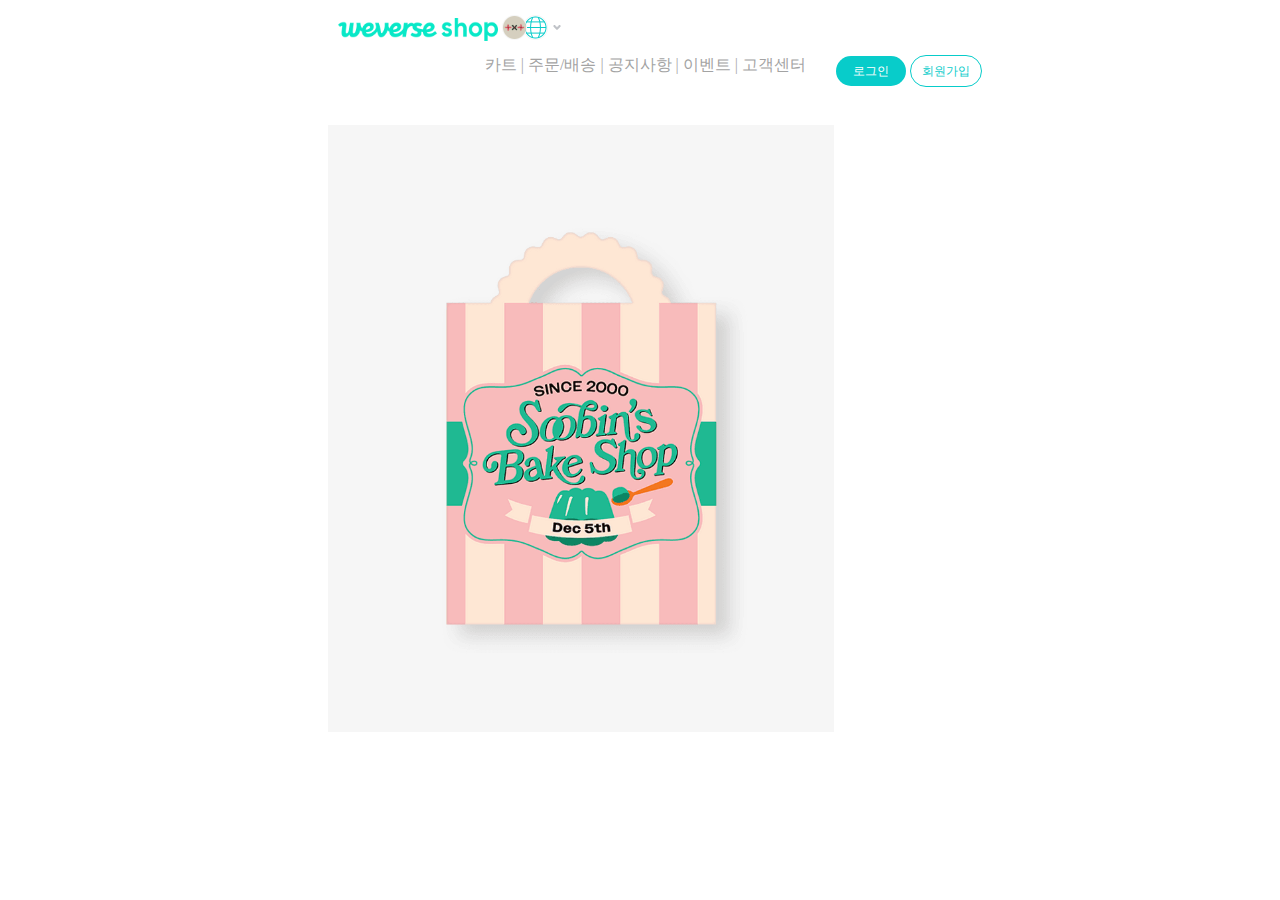
==== [Soobin]Stroybook.html @ 1ac14390 "stroy book 상품창 만들기" ====
<!DOCTYPE html>
<html lang="en">
<head>
    <meta charset="UTF-8">
    <meta http-equiv="X-UA-Compatible" content="IE=edge">
    <meta name="viewport" content="width=device-width, initial-scale=1.0">
    <link href="[Soobin]Stroybook.css" rel="stylesheet">
    <title>Document</title>
</head>
<body>
    <header class="header">
        <div class="left">
             <a href="merch.html"><img class='logo' src="img/weverse_logo.png" alt="weverse-shop"></a>
                    <img src="img/txt_logo.png" alt="TOMORROW X TOGETHER">
                        <div class="right">
                            <a href="#" class="kart">카트</a> <a class="color_s">|</a>
                            <a href="#" class="order">주문/배송</a> <a class="color_s">|</a>
                            <a href="#" class="notice">공지사항</a> <a class="color_s">|</a>
                            <a href="#" class="event">이벤트</a> <a class="color_s">|</a>
                            <a href="#" class="service">고객센터</a> 

                            <nav class="right_login">
                                <div class="login">
                                    <a href="#" class="login_txt">로그인</a>
                                    <a href="#" class="join_txt">회원가입</a>
                                </div>
                            </nav>
                        </div>
        </div>
    </header>

        <div class="stroy_b">
            <div class="stroy_row">
                <div class="left-stroy">
                    <div class="left-stroy-book-img" style="width: 506px;">
                        <img src="img/soobin-stroy-book.png">
                    </div>
                </div>
            </div>
            <div class="stroy-b">
                <div class="stroy-b1">
                    <div class="single_b">
                        <div class="single_cut">
                            <img src="img/check.svg" class="s-b-c">
                            <p class="single_p" style="color:rgb(5, 196, 107)">단독판매</p>
                        </div>
                    </div>
                    <div class="st_b">
                        <p class="story_book">[SOOBIN] Story Book</p>
                    </div>
                </div>
            </div>
        </div> 
    
</body>
</html>
---- [Soobin]Stroybook.css ----
.logo {
    margin-top: 10px;
    margin-left: 330px;
    width: 160px;
    height: 23px;
}
.txt_logo {
    width: 23px;
    height: 23px;
}

.login_txt{
    border-radius: 1.8rem;
    margin: 0px;
    appearance: none;
    background: rgb(8, 204, 202);
    border: none;
    cursor: pointer;
    -webkit-box-pack: center;
    justify-content: center;
    -webkit-box-align: center;
    align-items: center;
    width: 70px;
    height: 30px;
    font-size: 12px;
    color: rgb(255, 255, 255);
    display: inline-flex;
}

.color_s{
    color: rgb(170, 170, 170);
}

.join_txt{
    border-radius: 1.8rem;
    margin: 0px;
    appearance: none;
    background: rgb(255, 255, 255);
    cursor: pointer;
    -webkit-box-pack: center;
    justify-content: center;
    -webkit-box-align: center;
    align-items: center;
    width: 70px;
    height: 30px;
    font-size: 12px;
    color: rgb(8, 204, 202);
    border: 1px solid currentColor;
    display: inline-flex;
}

.right {
    margin-top: 10px;
    float: right;
    -webkit-box-align: center;
    align-items: center;
    margin-right: 290px;
}

.right_login {
    float: right;
    -webkit-box-align: center;
    align-items: center;
    margin-left: 30px;
}

a{
    text-decoration: none;
    color: rgb(163, 163, 163);
    text-align: center;
}

.story_b{
    padding-top: 6rem;
    padding-bottom: 8rem;
    border-bottom: 0.2rem solid rgb(228, 230, 234);
}

.stroy_row{
    display: flex;
}

.left-stroy{
    width: 46%;
    margin-right: 10rem;
}

.left-stroy img{
    width: 100%;
    height: 100%;
    margin-top: 5rem;
    margin-left: 20rem;
    object-fit: contain;
}

.stroy-b{
    padding: 0px;
    display: flex;
    min-width: 0px;
    float: right;
}

.single_b{
    display: flex;
    -webkit-box-align: center;
    align-items: center;
}

.single_cut{
    display: flex;
    -webkit-box-align: center;
    align-items: center;
}

.s-b-c{
    width: 0.9rem;
    margin-right: 0.3rem;
    margin-top: -75rem;
}

.single_p{
    padding: 0px;
    margin: 0px;
    margin-right: 55rem;
    margin-top: -75rem;
    font-size: 0.7rem;
    line-height: 150%;
    font-weight: 500;
    white-space: nowrap;
}

.st_b{
    padding: 0px;
    margin: 0px;
    font-weight: 400;
    font-size: 1.9rem;
    color: rgb(32, 36, 41);
    margin-top: -38rem;
}
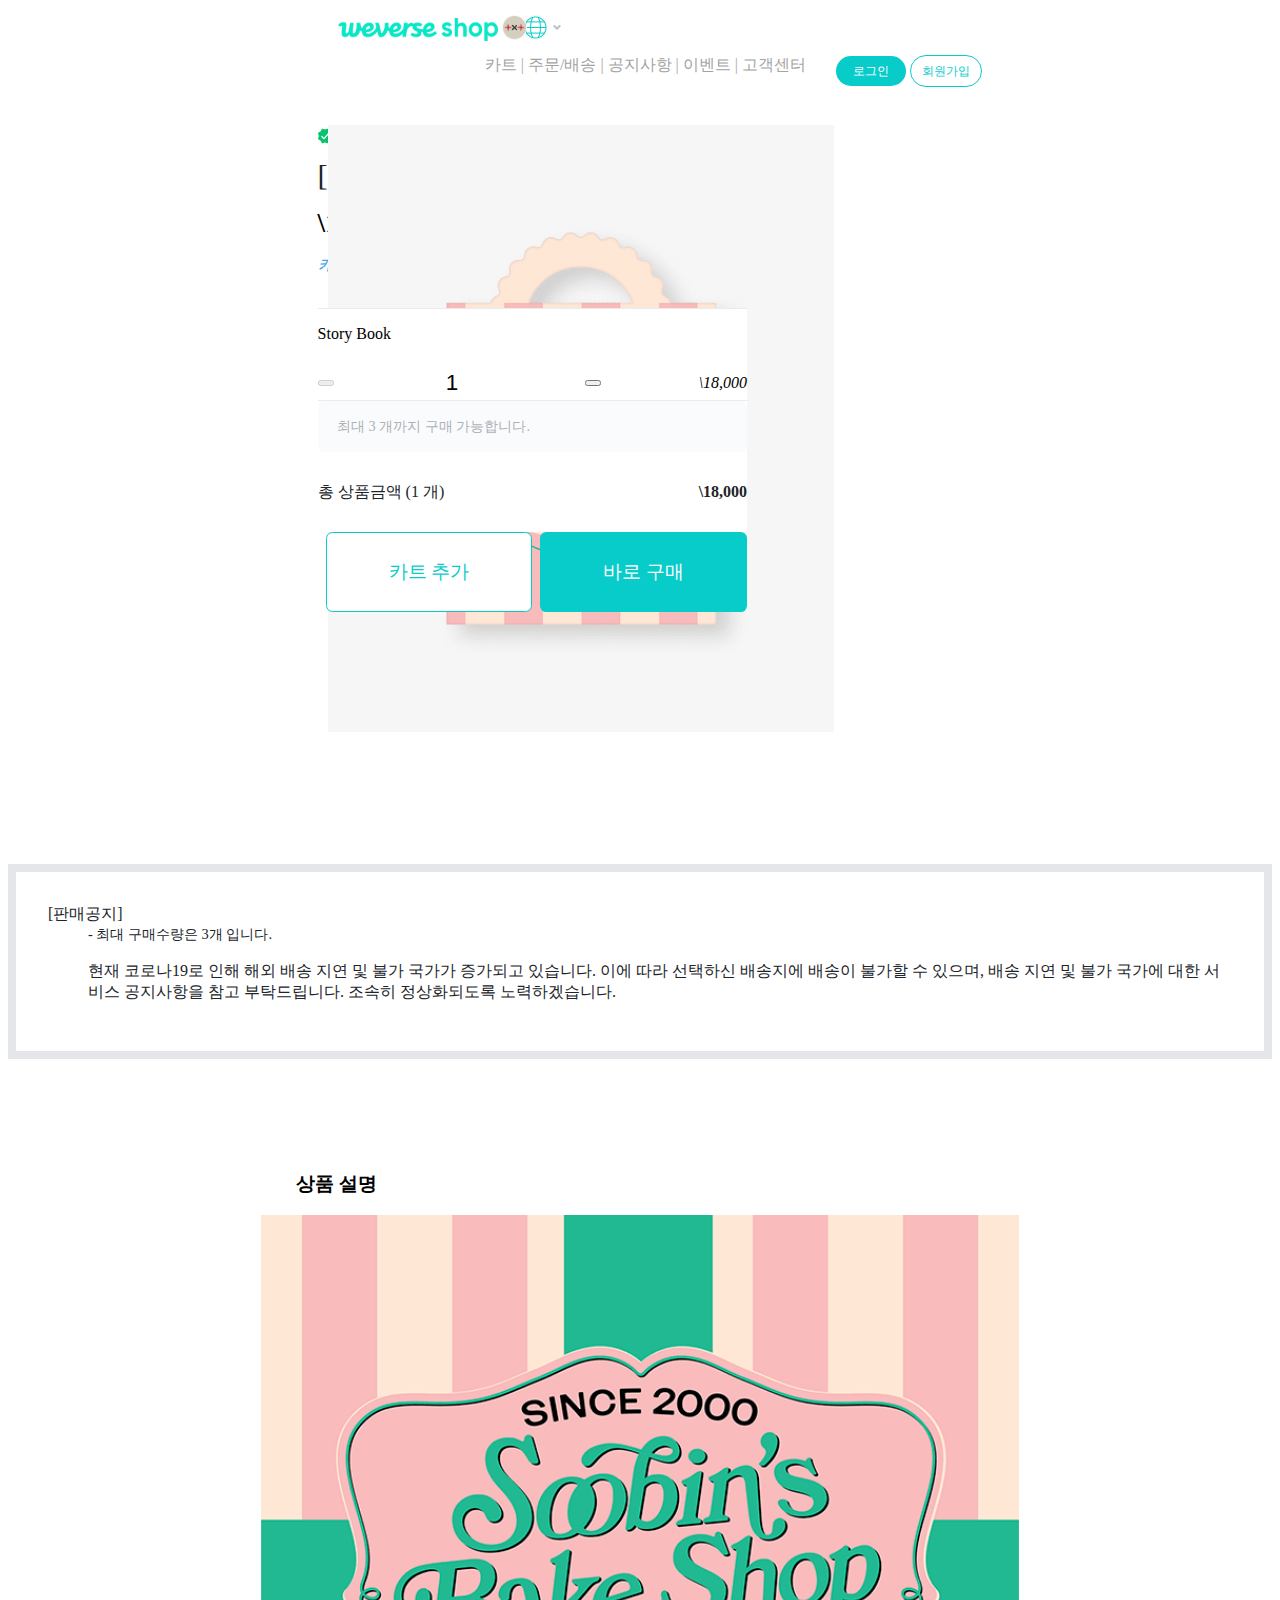
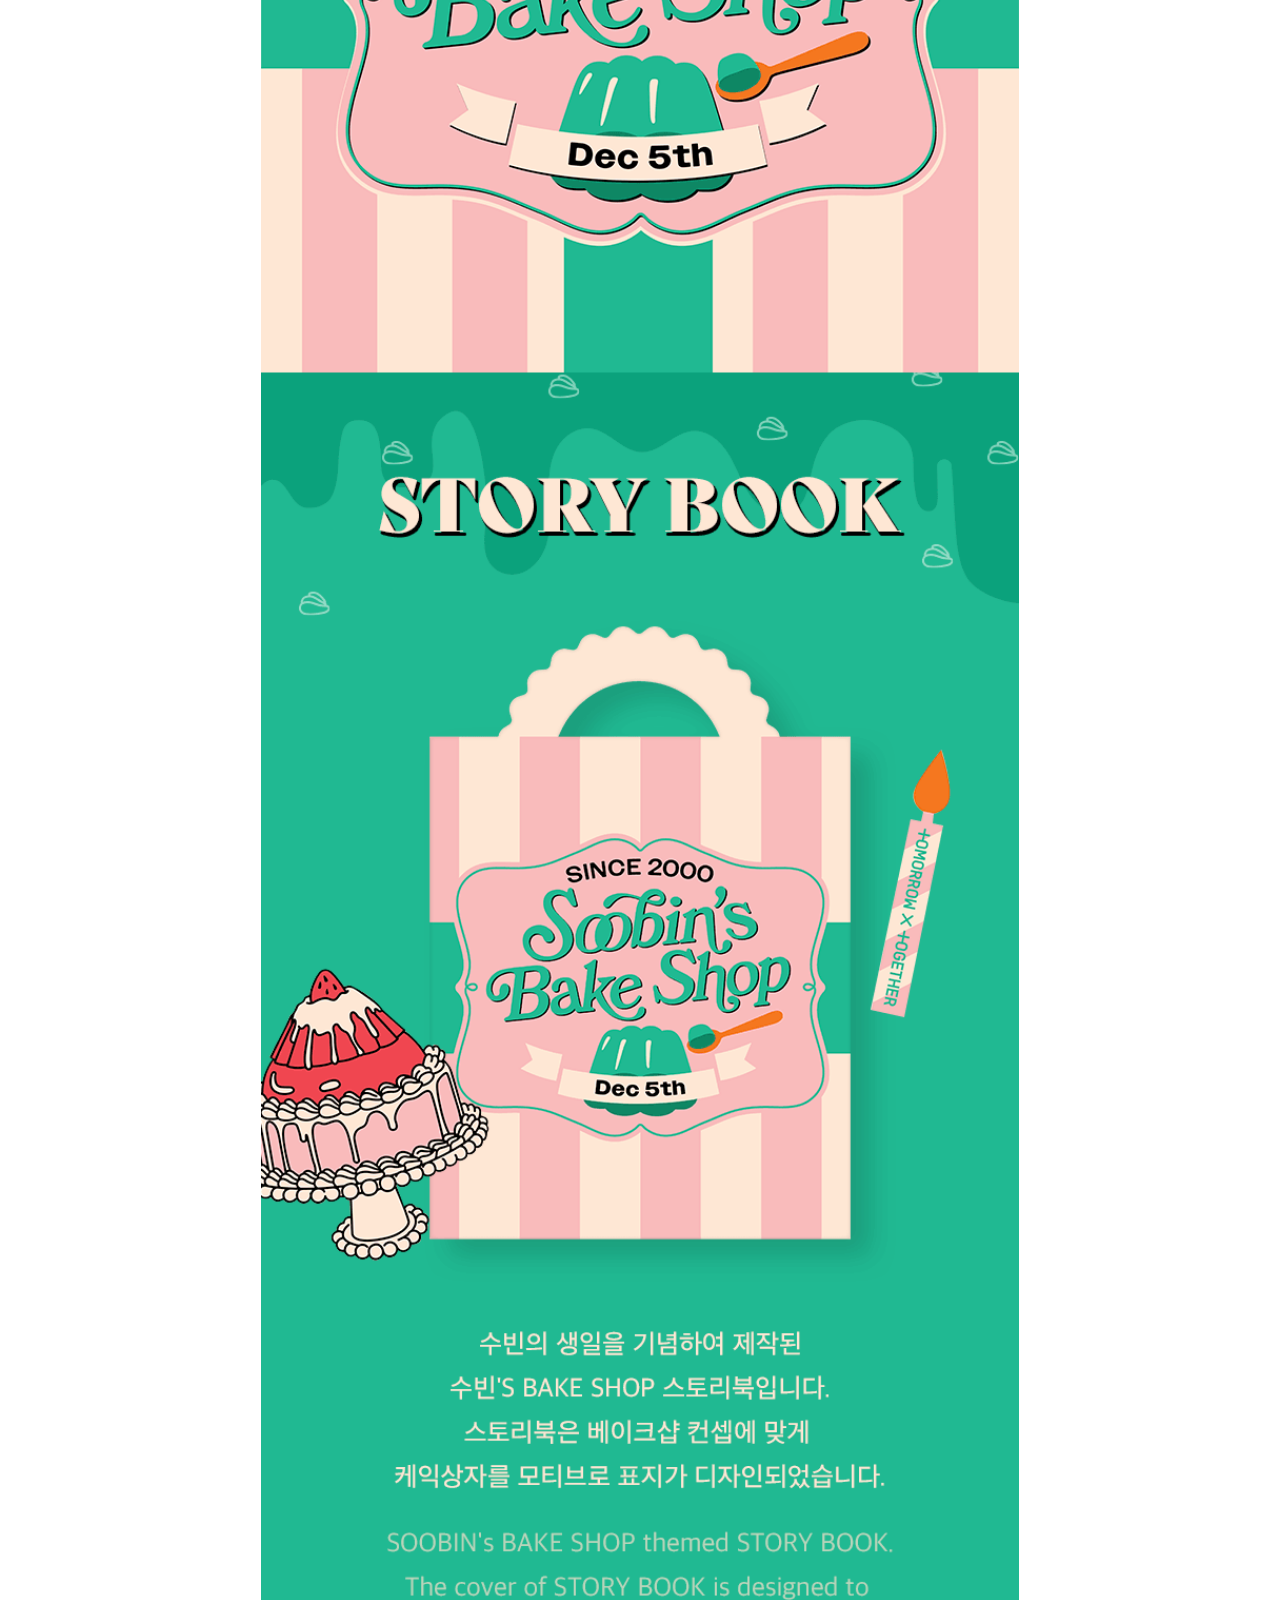
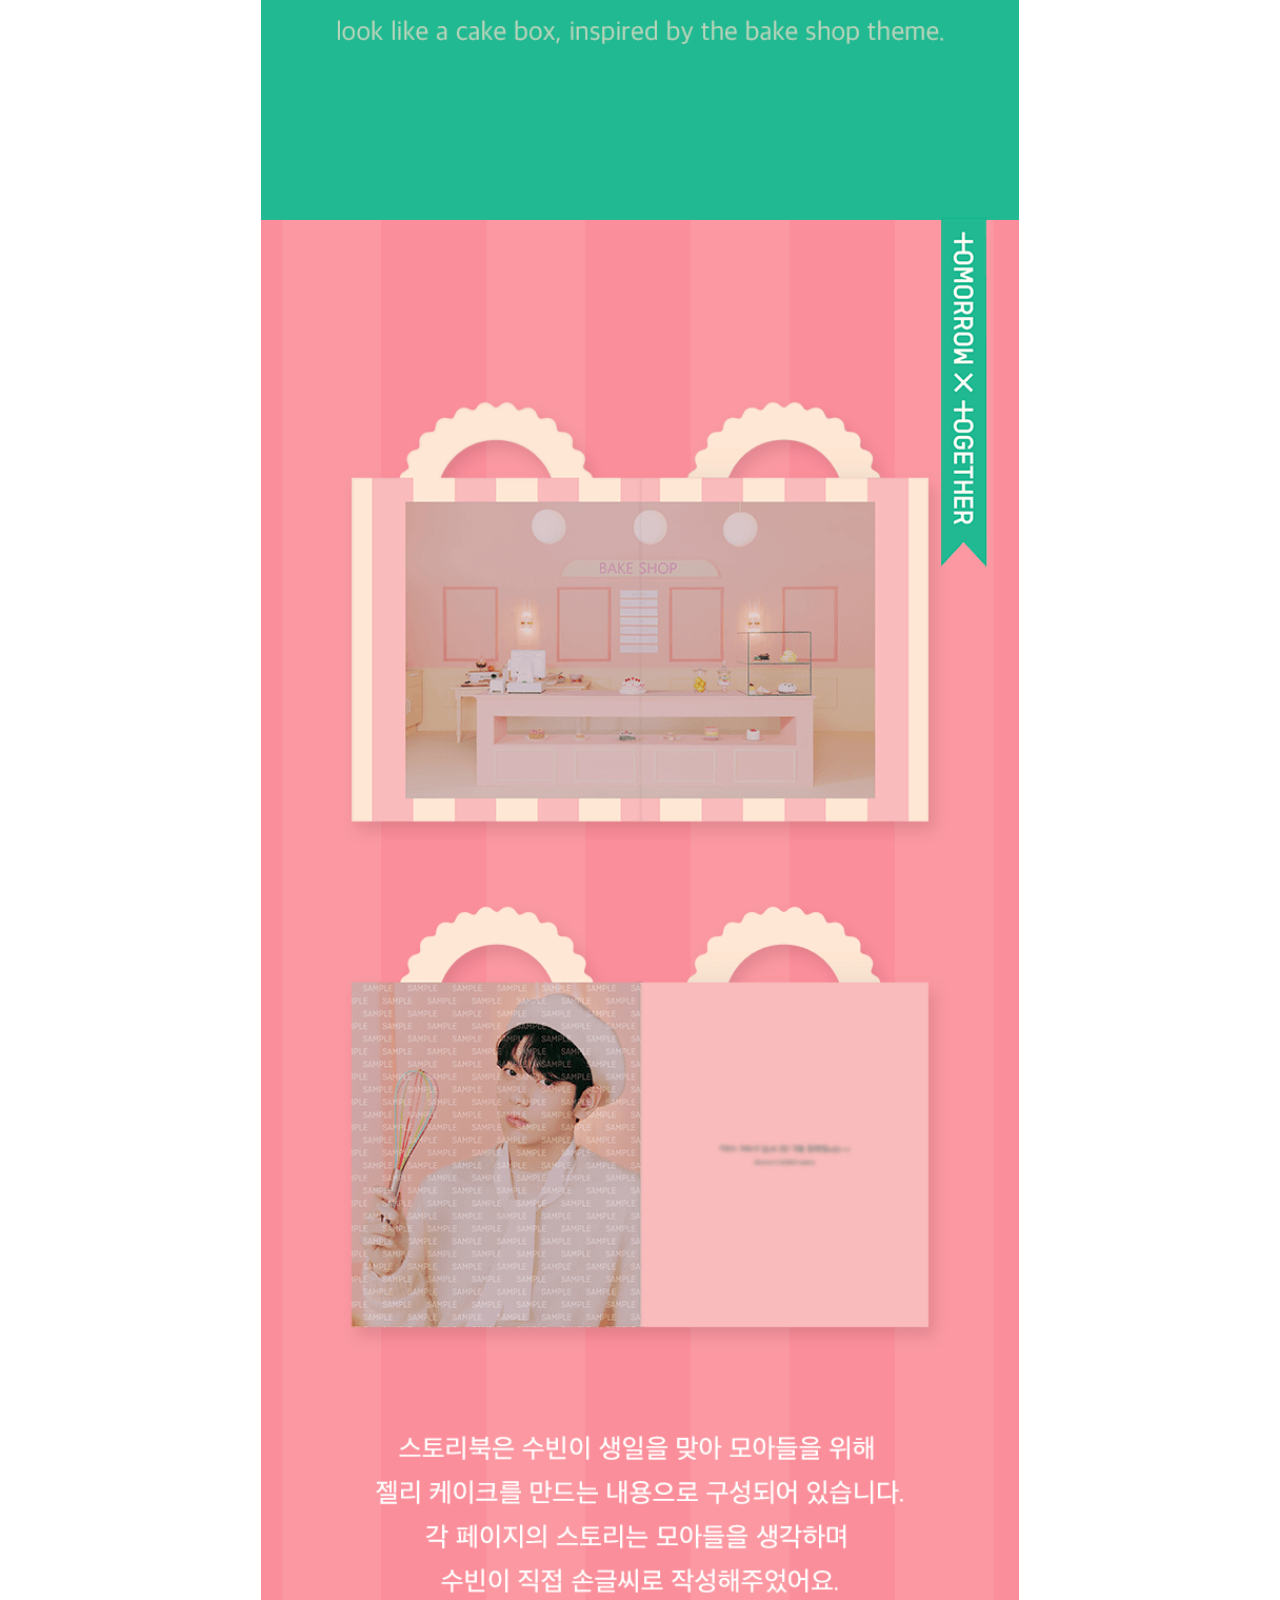
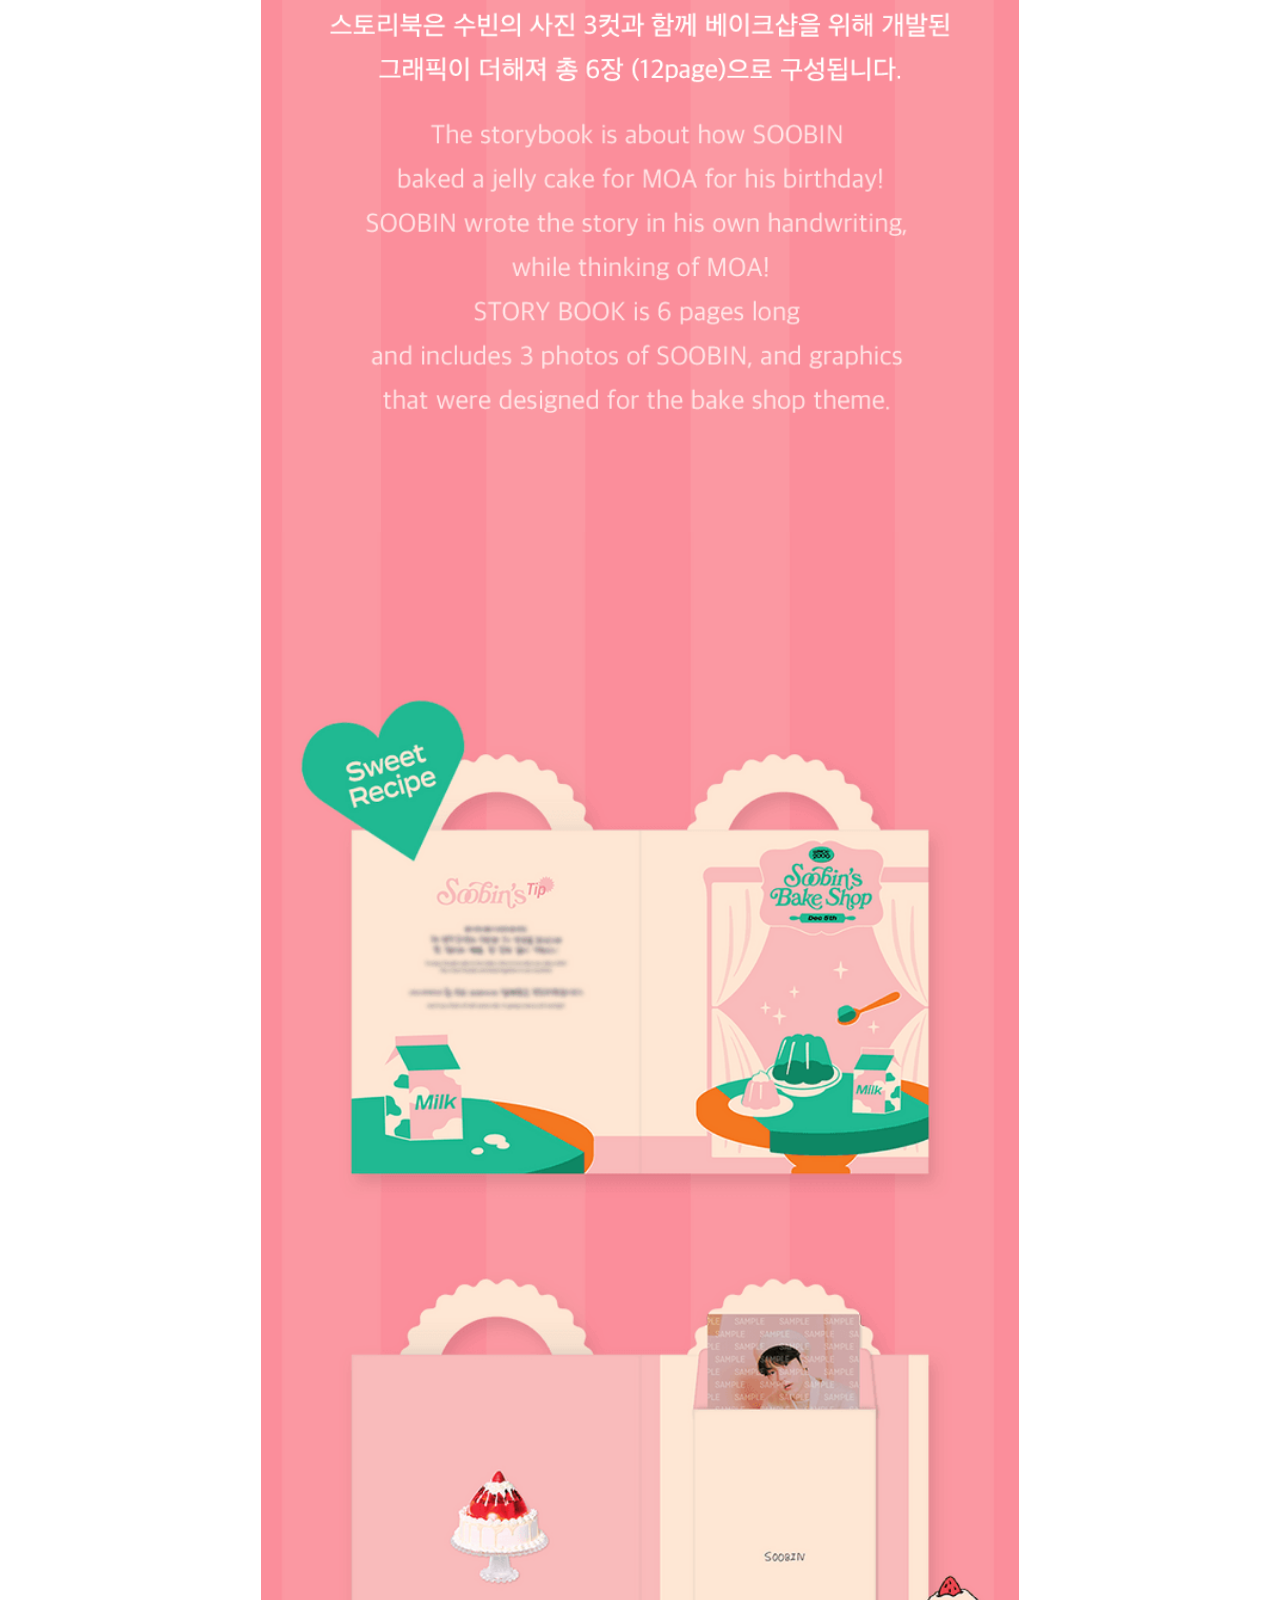
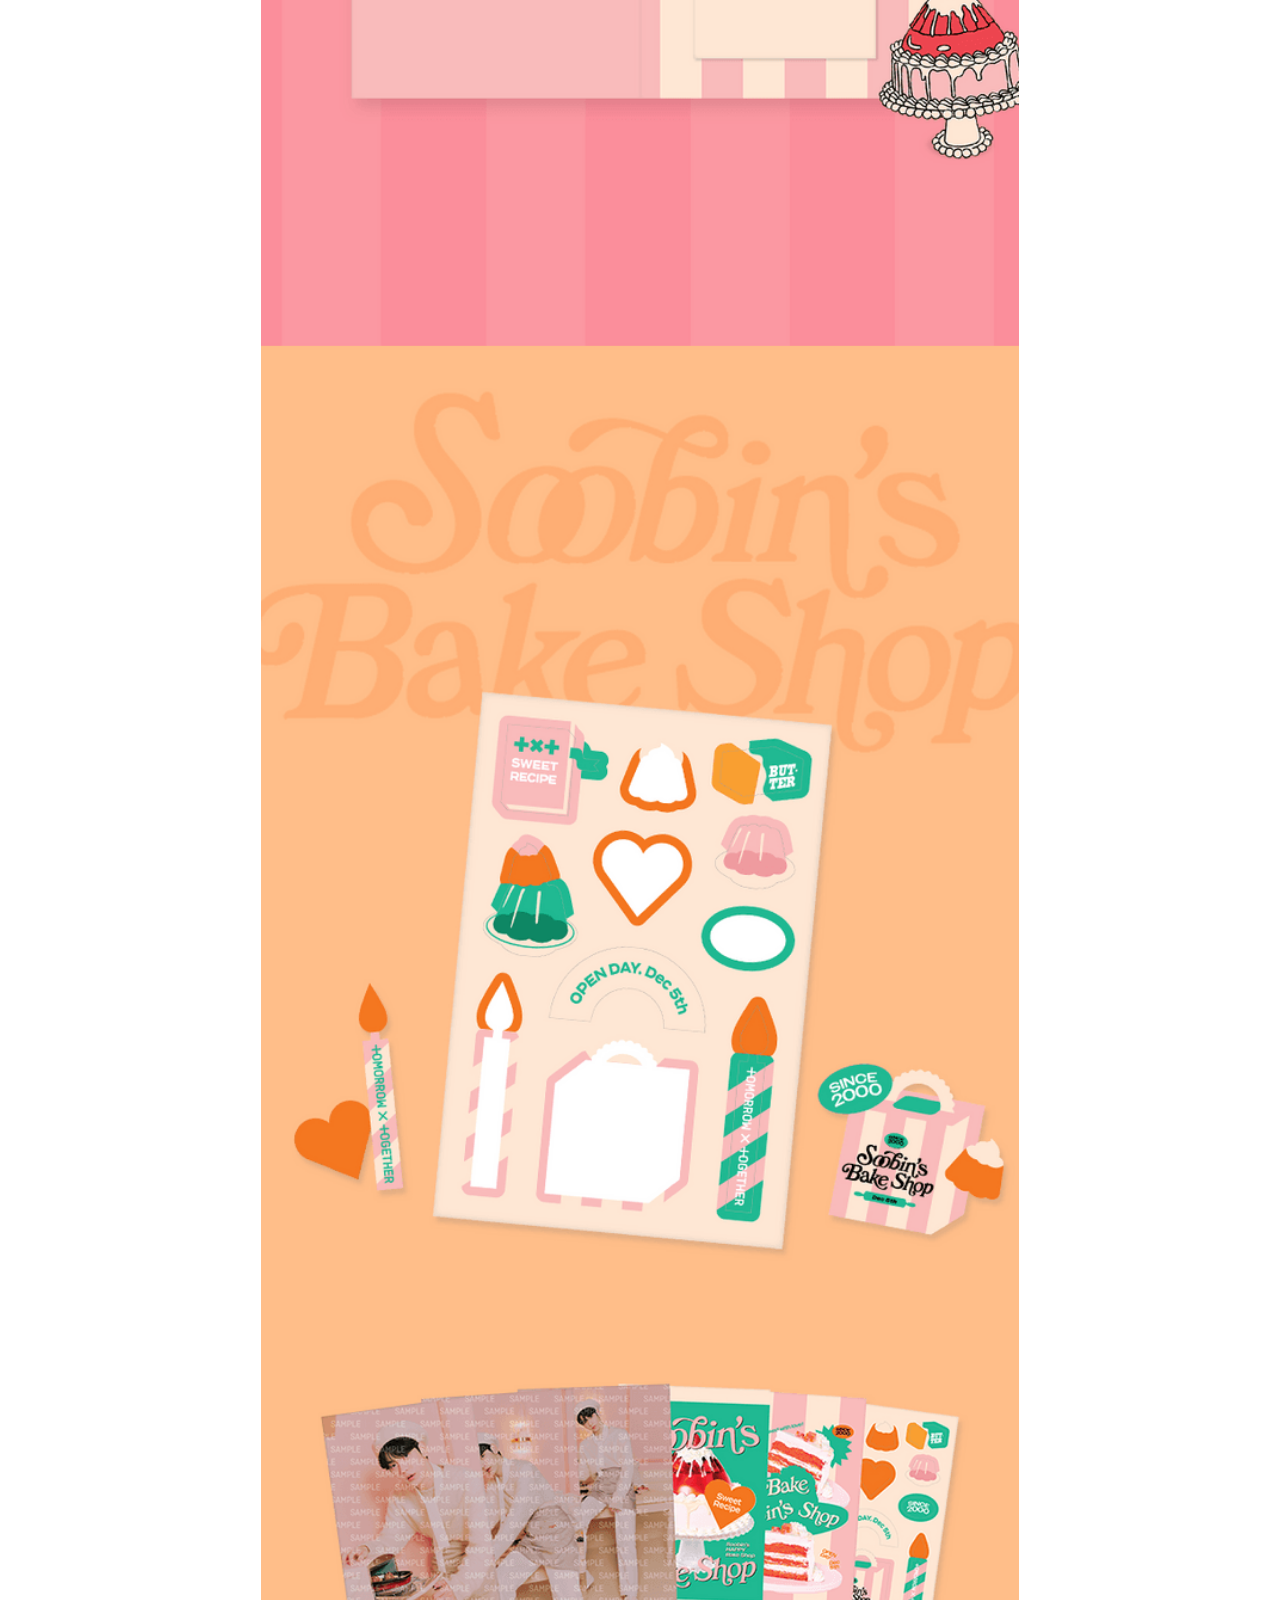
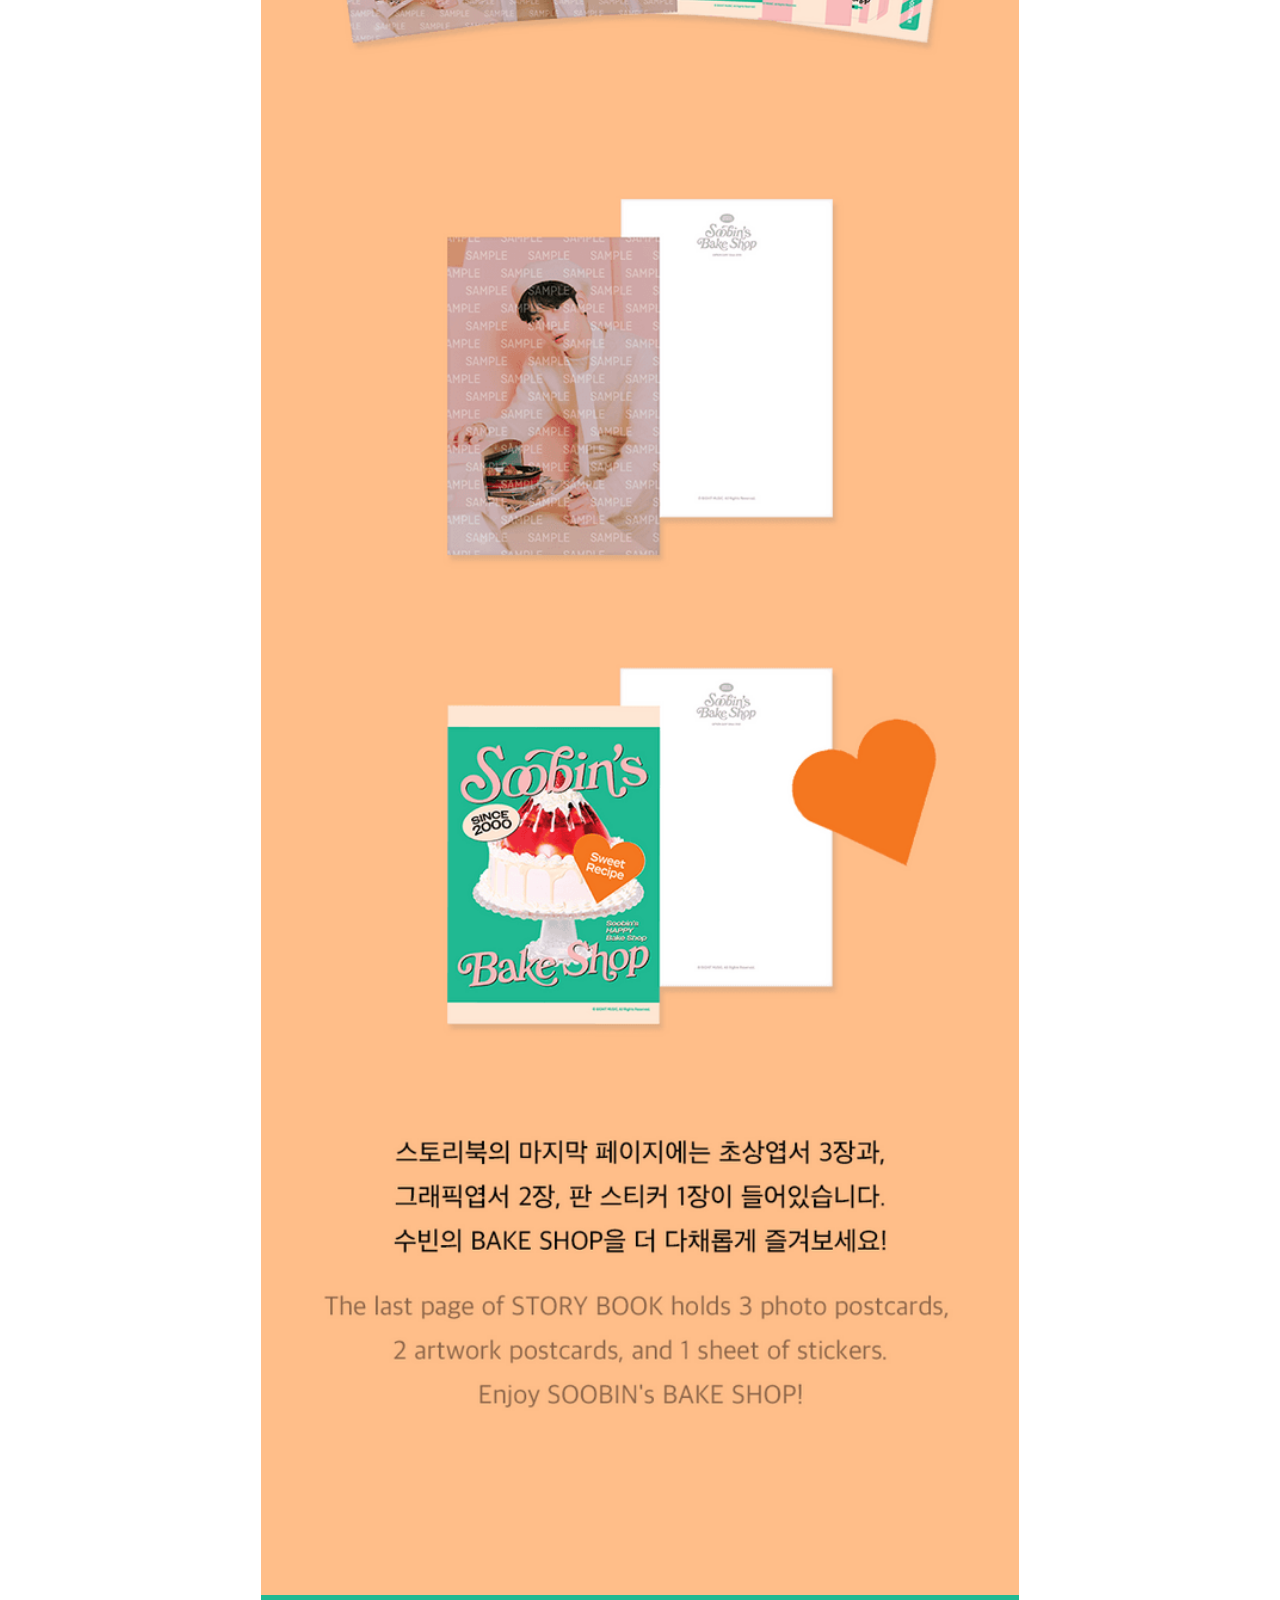
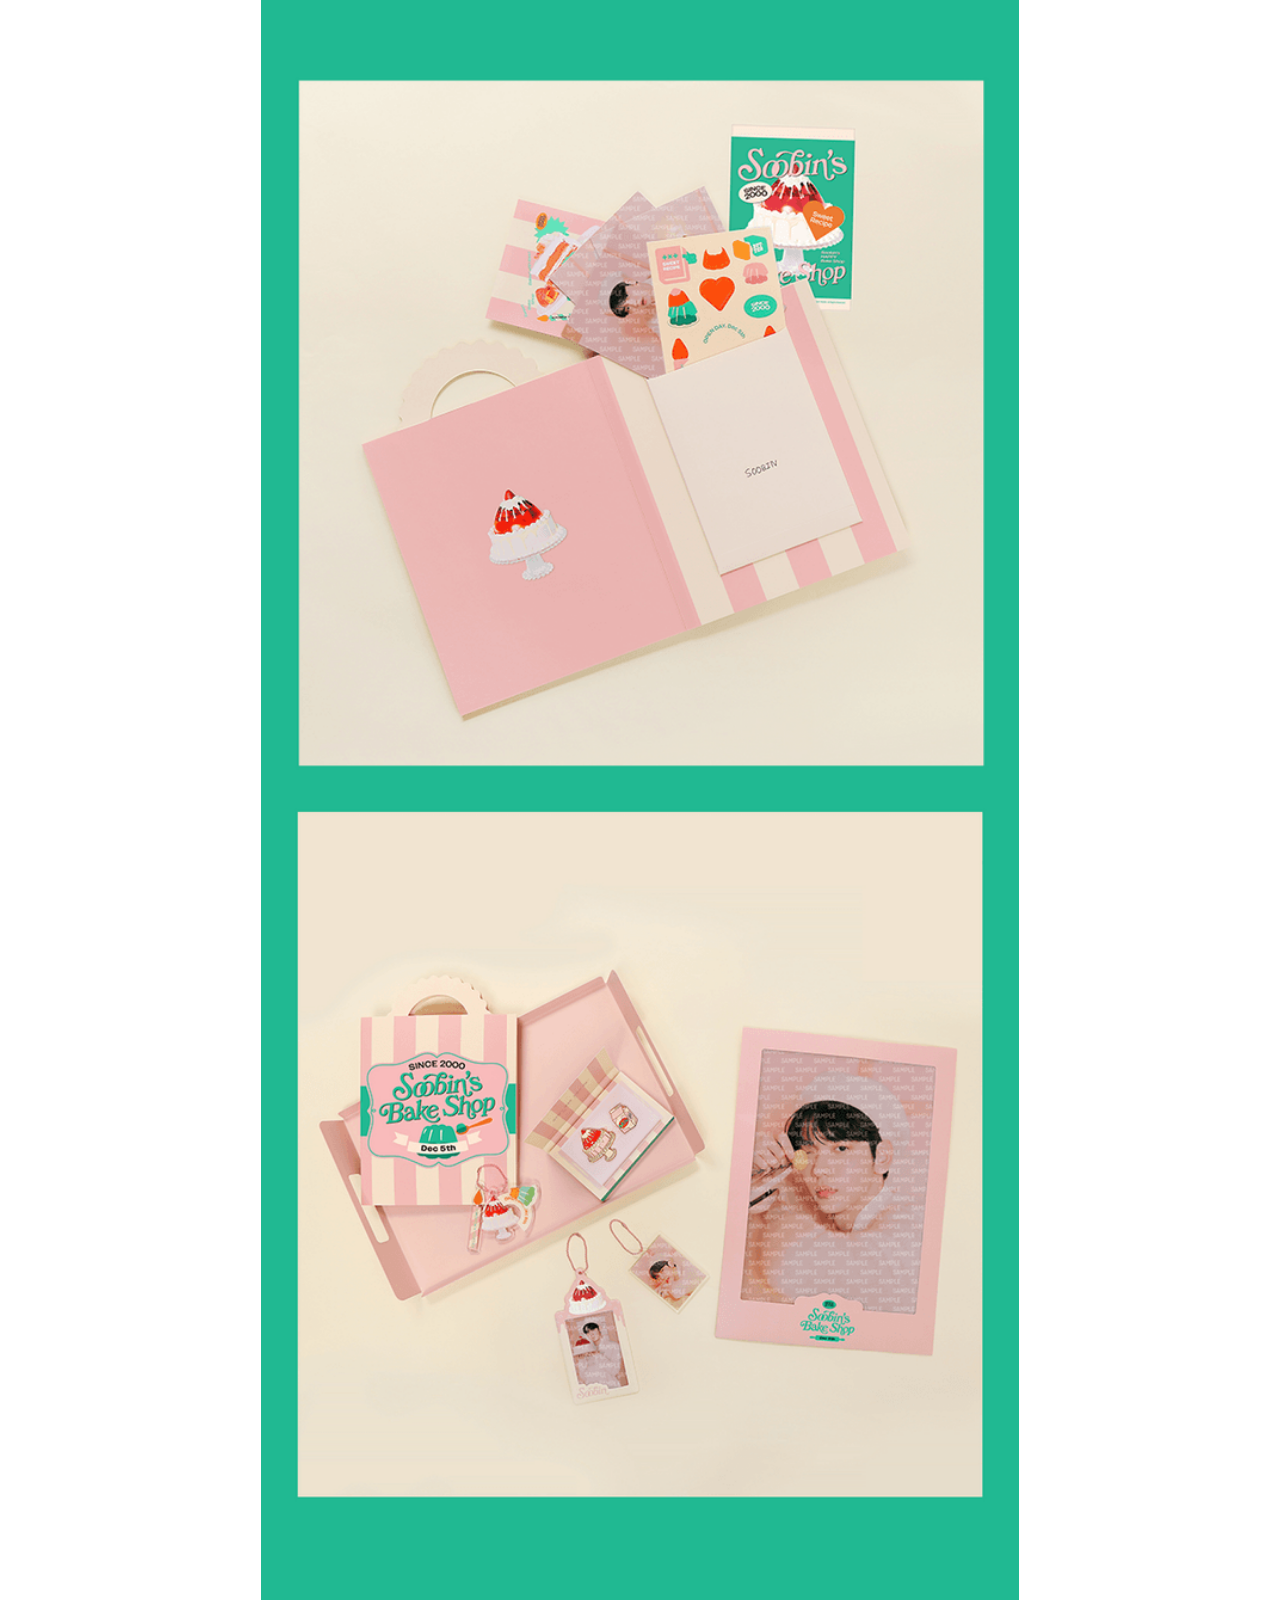
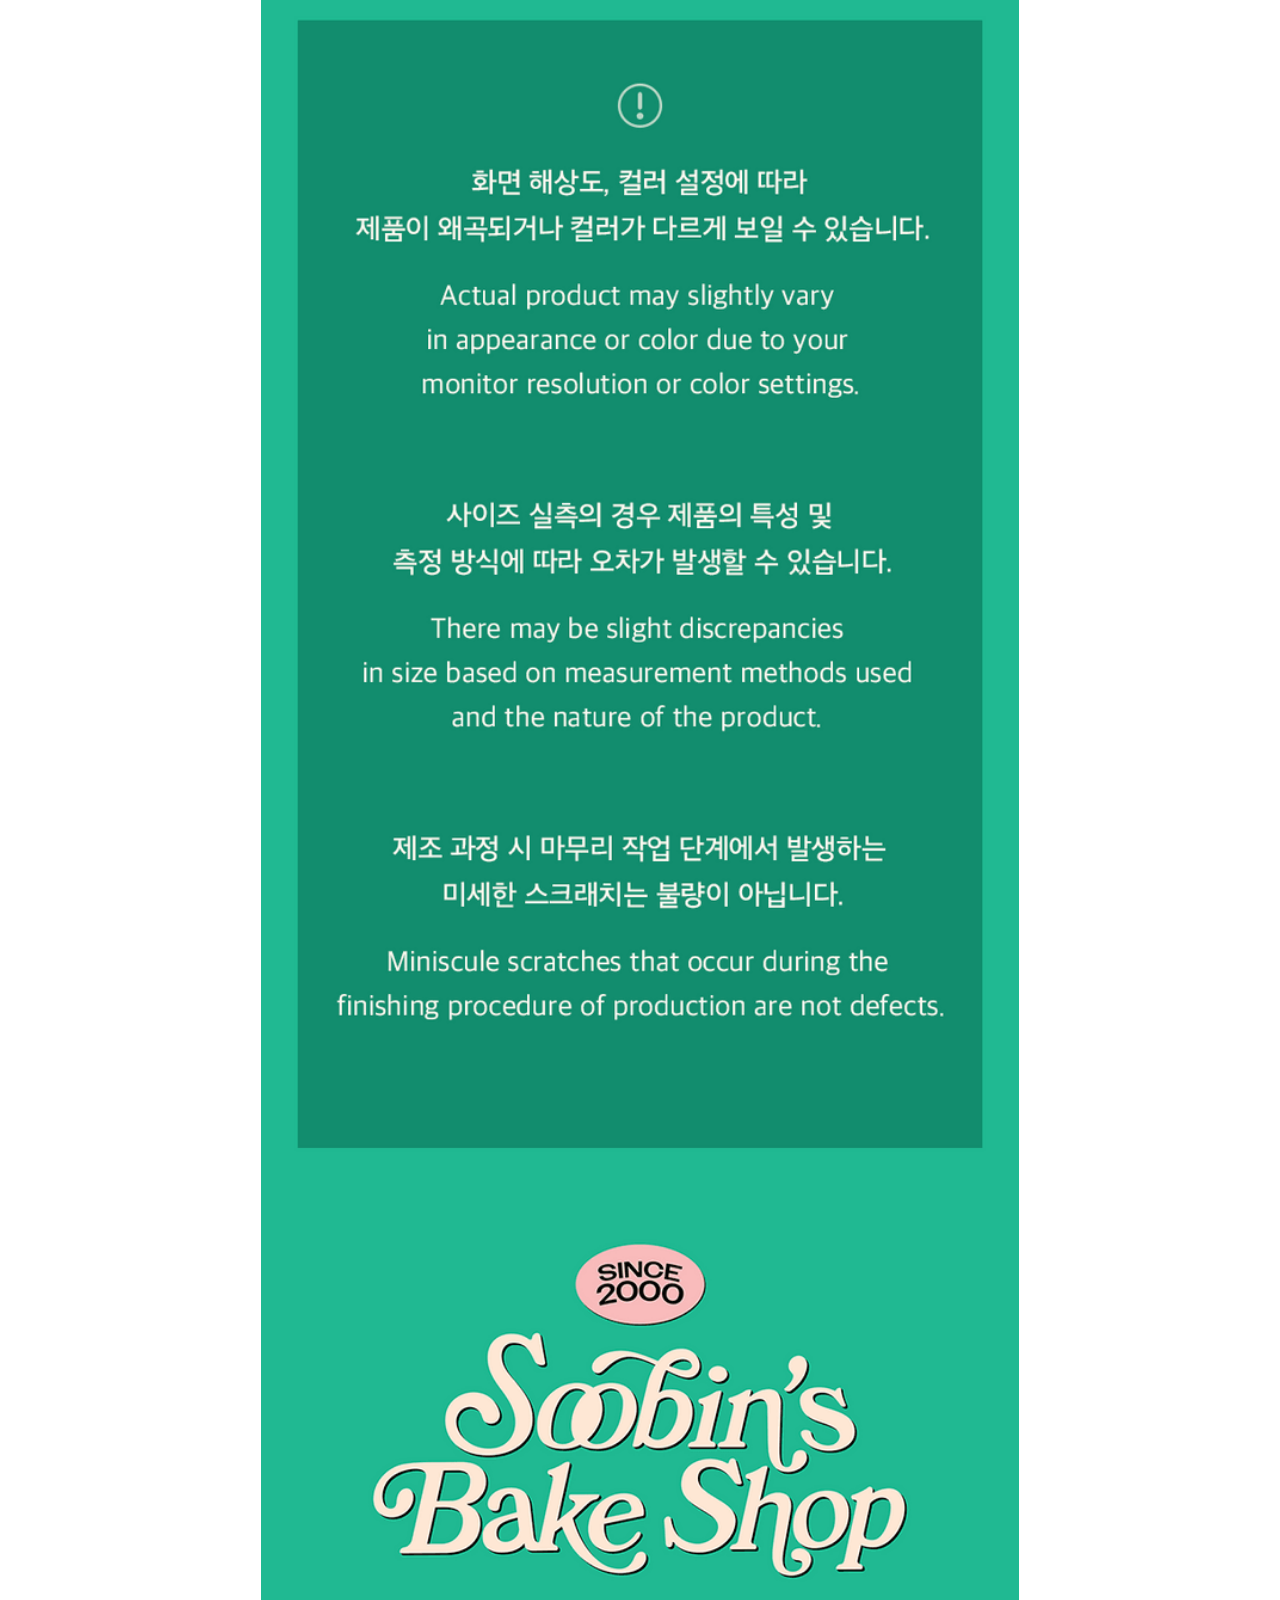
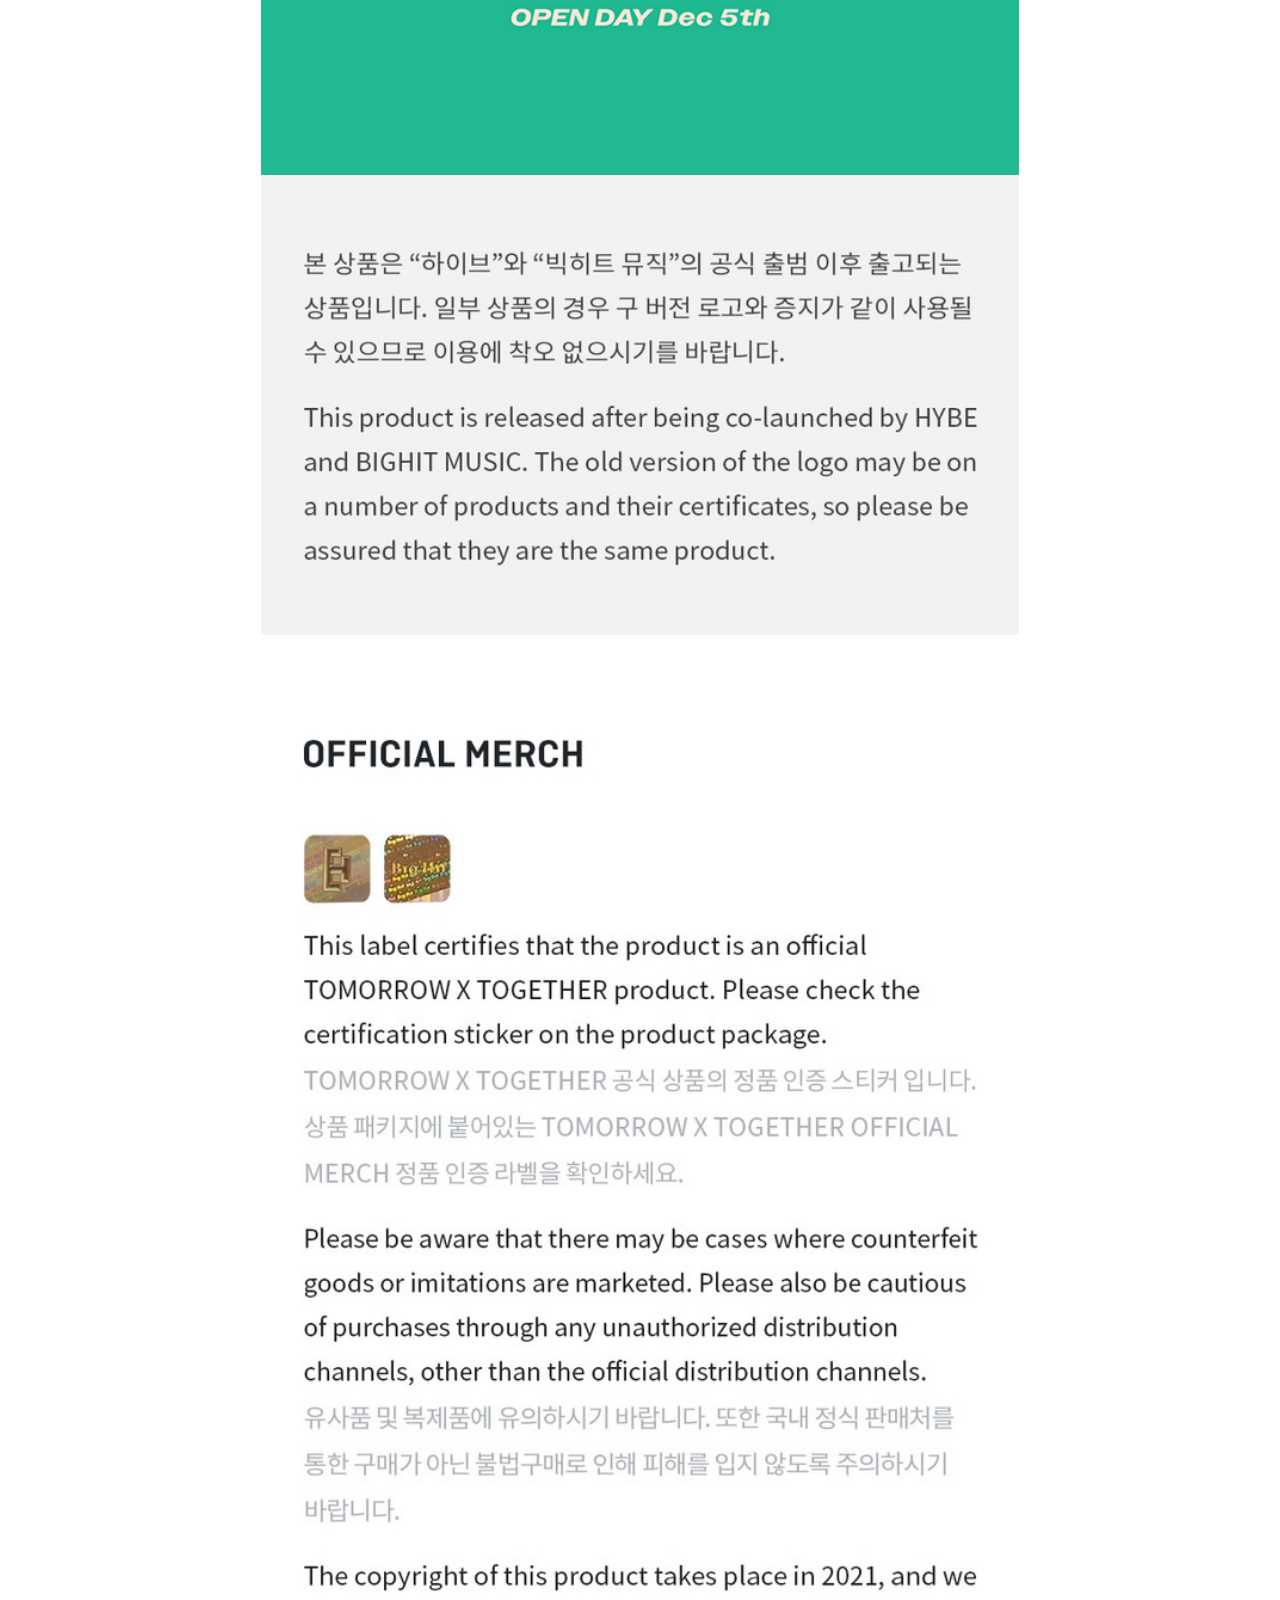
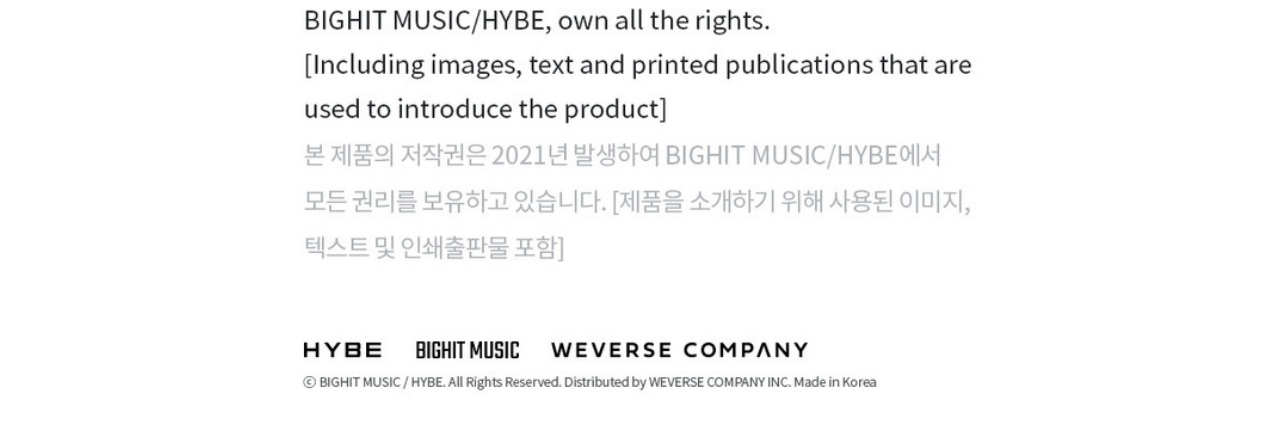
==== commit 9162349b: "가로 정렬 & login.html 생성" ====
--- a/[Soobin]Stroybook.html
+++ b/[Soobin]Stroybook.html
@@ -21,7 +21,7 @@
 
                             <nav class="right_login">
                                 <div class="login">
-                                    <a href="#" class="login_txt">로그인</a>
+                                    <a href="login.html" class="login_txt">로그인</a>
                                     <a href="#" class="join_txt">회원가입</a>
                                 </div>
                             </nav>
@@ -48,9 +48,81 @@
                     <div class="st_b">
                         <p class="story_book">[SOOBIN] Story Book</p>
                     </div>
+                    <div class="st_m">
+                        <strong class="money1">\18,000</strong>
+                    </div>
+                    <div class="st_cash">
+                        <em class="cash">캐시 \200</em>
+                    </div>
+                    <form class="sty-cnt">
+                        <div class="sty-cnt-a">
+                            <fieldset class="sty-cnt-b">
+                                <div class="sty-line">
+                                    <div class="sty-book-c">
+                                        <p class="stroy-book-smail">Story Book</p>
+                                        <footer class="cnt-up">
+                                            <button type="button" aria-label="step down" disabled class="bt_donw">
+                                            </button>
+                                            <input type="number" min="1" max="3" step="1" readonly="" class="btn_st" value="1">
+                                            <button type="button" aria-label="step up" class="=bt_up">
+                                            </button>
+                                            <em class="money2">\18,000</em>
+                                        </footer>
+                                    </div>
+                                </div>
+                                <div role="note" class="note">
+                                    <p>최대 3 개까지 구매 가능합니다.</p>
+                                </div>
+                                <dl class="all-cnt">
+                                    <dt class="all-goods-cnt">총 상품금액 (1 개)</dt>
+                                    <dd class="money3">\18,000</dd>
+                                </dl>
+                            </fieldset>
+
+                            <footer class="cart-buy">
+                                <div class="cart">
+                                    <button type="button" name="cart" class="add-cart">카트 추가</button>
+                                </div>
+                                <div class="buy">
+                                    <button type="button" name="buy" class="now-buy">바로 구매</button>
+                                </div>
+                            </footer>
+                        </div>
+                    </form>
                 </div>
             </div>
         </div> 
+
+        <section class="notice-buy">
+            <div class="notice-buy1">
+                <dl class="n-b">
+                    <dt class="n-b1">
+                        [판매공지]
+                    </dt>
+                    <dd class="n-b2">
+                        -   최대 구매수량은 3개 입니다.
+                    </dd>
+                    <dd class="n-b3">
+                        현재 코로나19로 인해 해외 배송 지연 및 불가 국가가 증가되고 있습니다.
+                        이에 따라 선택하신 배송지에 배송이 불가할 수 있으며, 배송 지연 및 불가 국가에
+                        대한 서비스 공지사항을 참고 부탁드립니다. 조속히 정상화되도록 노력하겠습니다.
+                    </dd>
+                </dl>
+            </div>
+
+            <section class="main-img">
+                <header class="memo">
+                    <h3 class="sty-memo">상품 설명</h3>
+                </header>
+
+                <div class="memo-img">
+                    <img src="img/soobin-sty-img.png" class="sb-1">
+                    <img src="img/soobin-sty-img2.png" class="sb-1">
+                    <img src="img/soobin-sty-img3.png" class="sb-1">
+                    <img src="img/soobin-sty-img4.png" class="sb-1">
+                </div>
+            </section>
+        </section>
     
 </body>
 </html>--- a/[Soobin]Stroybook.css
+++ b/[Soobin]Stroybook.css
@@ -114,7 +114,7 @@
 
 .s-b-c{
     width: 0.9rem;
-    margin-right: 0.3rem;
+    margin-right: 1rem;
     margin-top: -75rem;
 }
 
@@ -138,3 +138,257 @@
     margin-top: -38rem;
 }
 
+.st_m{
+    margin-top: -1rem;
+    font-size: 1.7rem;
+}
+
+.st_cash{
+    margin-top: 1rem;
+    display: block;
+    color: rgb(51, 154, 240);
+    font-style: normal;
+}
+
+.sty-cnt{
+    position: relative;
+}
+
+.sty-cnt-a{
+    width: 45%;
+    margin-top: 2rem;
+}
+
+.sty-cnt-b{
+    padding: 0px;
+    margin: 0px;
+    border: 0px;
+    width: 100%;
+    left: 0px;
+    top: 0.1rem;
+    background-color: rgb(255, 255, 255);
+    display: flex;
+    flex-direction: column;
+}
+
+.sty-line{
+    border-top: 0.1rem solid rgb(235, 235, 235);
+    border-bottom: 0.1rem solid rgb(235, 235, 235);
+}
+
+.cnt-up{
+    margin-top: 1.4rem;
+    display: flex;
+    -webkit-box-align: center;
+    align-items: center;
+    -webkit-box-pack: justify;
+    justify-content: space-between;
+}
+
+.bt_down:disabled{
+    border: 0.1rem solid rgb(228, 230, 234);
+    cursor: not-allowed;
+}
+.bt_down{
+    padding: 0px;
+    margin: 0px;
+    appearance: none;
+    width: 2.2rem;
+    height: 2.2rem;
+    border-radius: 0.4rem;
+    position: relative;
+    background-color: rgb(255, 255, 255);
+}
+
+.bt_down::before {
+    content: "";
+    width: 1.25rem;
+    height: 0.15rem;
+    border-radius: 0.1rem;
+    position: absolute;
+    top: 0.925rem;
+    left: 0.375rem;
+    background: rgb(52, 58, 64);
+}
+
+.btn_st{
+    width: 3.6rem;
+    height: 2.2rem;
+    text-align: center;
+    font-size: 1.4rem;
+    padding: 0px;
+    border: 0px;
+    outline: none;
+}
+
+.bt_up {
+    padding: 0px;
+    margin: 0px;
+    appearance: none;
+    width: 2.2rem;
+    height: 2.2rem;
+    border-radius: 0.4rem;
+    cursor: pointer;
+    position: relative;
+    background: rgb(255, 255, 255);
+    border: 0.1rem solid rgb(218, 220, 224);
+    transition: all 300ms ease 0s;
+}
+
+.bt_up::before {
+    content: "";
+    width: 1.25rem;
+    height: 0.15rem;
+    border-radius: 0.1rem;
+    position: absolute;
+    top: 0.925rem;
+    left: 0.375rem;
+    background: rgb(52, 58, 64);
+}
+
+:after, :before {
+    text-decoration: inherit;
+    vertical-align: inherit;
+}
+
+.note{
+    display: flex;
+    border-radius: 0.4rem;
+    background-color: rgb(250, 251, 252);
+    color: rgb(173, 177, 184);
+    padding: 1rem 1.2rem;
+}
+
+.note p{
+    padding: 0px;
+    margin: 0px;
+    white-space: pre-line;
+    font-size: 0.9rem;
+}
+
+.all-cnt {
+    padding: 0px;
+    margin: 0px;
+    height: 5rem;
+    display: flex;
+    -webkit-box-align: center;
+    align-items: center;
+    -webkit-box-pack: justify;
+    justify-content: space-between;
+    color: rgb(32, 36, 41);
+    font-size: 1rem;
+    line-height: 1.37;
+}
+.money3{
+    font-style: normal;
+    font-weight: 700;
+}
+
+.cart-buy {
+    display: inline-flex;
+    width: 100%;
+}
+
+.cart {
+    display: inline-flex;
+    display: inline-block;
+    padding: 0px 0.5rem;
+    width: 100%;
+}
+
+.cart button{
+    padding: 0px;
+}
+
+.add-cart {
+    border-radius: 0.4rem;
+    margin: 0px;
+    appearance: none;
+    background: none rgb(255, 255, 255);
+    cursor: pointer;
+    display: flex;
+    -webkit-box-pack: center;
+    justify-content: center;
+    -webkit-box-align: center;
+    align-items: center;
+    height: 5rem;
+    font-size: 1.2rem;
+    font-weight: 500;
+    --horizontal-padding: 5rem;
+    color: rgb(8, 204, 202);
+    border: 0.1rem solid currentcolor;
+    width: 100%;
+}
+
+.buy{
+    display: inline-flex;
+    display: inline-block;
+    width: 100%;
+}
+
+.now-buy {
+    border-radius: 0.4rem;
+    margin: 0px;
+    appearance: none;
+    background: none rgb(8, 204, 202);
+    border: none;
+    cursor: pointer;
+    display: flex;
+    -webkit-box-pack: center;
+    justify-content: center;
+    -webkit-box-align: center;
+    align-items: center;
+    height: 5rem;
+    font-size: 1.2rem;
+    font-weight: 500;
+    --horizontal-padding: 5rem;
+    color: rgb(255, 255, 255);
+    width: 100%;
+}
+
+.notice-buy {
+    margin: 8rem auto 0px;
+    max-width: 90rem;
+}
+
+.sty-memo{
+    margin-top: 7rem;
+}
+
+.memo{
+    margin-left: 18rem;
+}
+
+.memo-img{
+    display: block;
+    margin: auto;
+}
+
+.n-b{
+    margin: 0px;
+    color: rgb(32, 36, 41);
+    border: 0.5rem solid rgb(228, 230, 234);
+    padding: 2rem 2rem 3rem;
+}
+
+.n-b2 {
+
+    font-style: normal;
+    font-size: 0.9rem;
+    line-height: 1.37;
+    margin-bottom: 1rem;
+    color: rgb(32, 36, 41);
+}
+
+.sb-1{
+    display: block;
+    margin: auto;
+    width: 60%;
+    height: auto;
+}
+
+
+
+button{
+    font: inherit;
+}